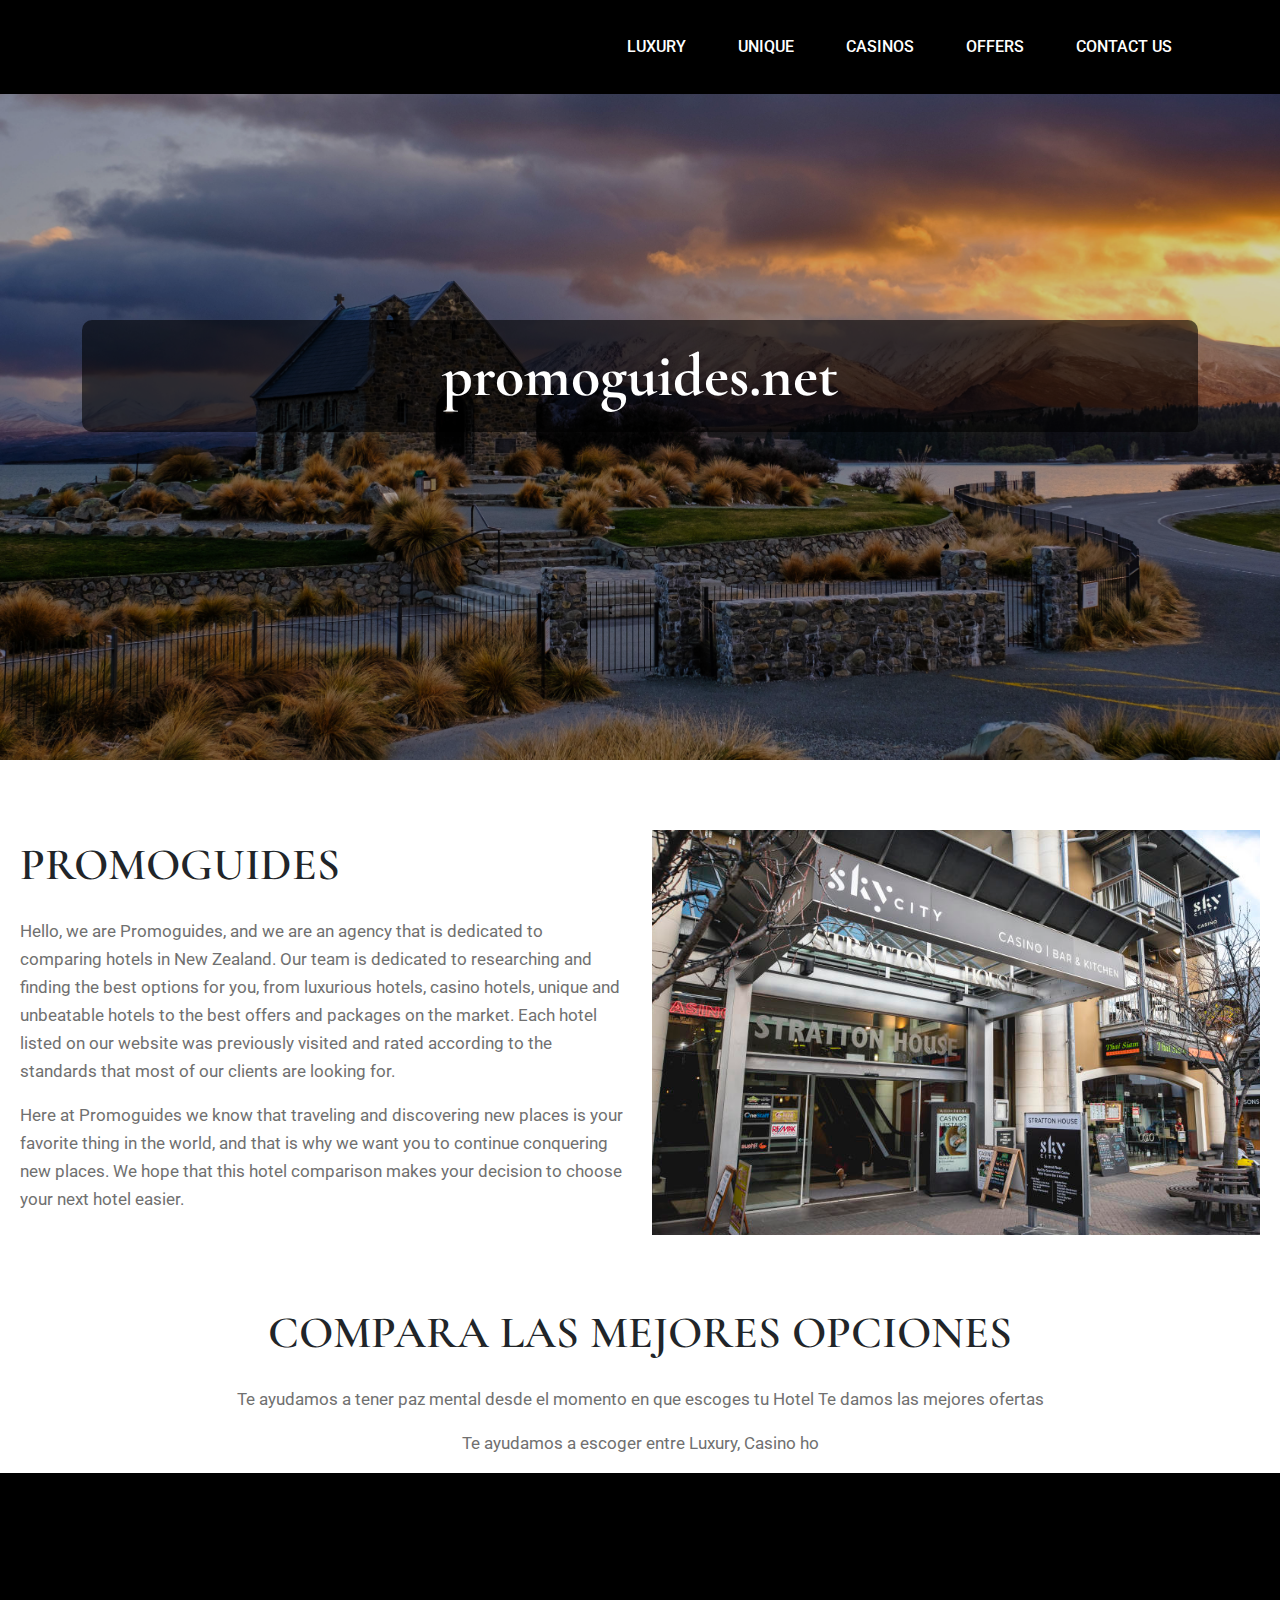
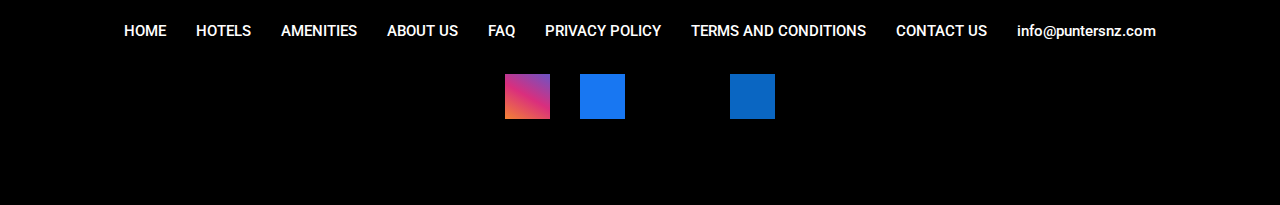
==== index.html @ cd205ebd "first commit" ====
<!DOCTYPE html>
<html lang="en">

<head>
  <meta charset="UTF-8">
  <meta name="viewport" content="width=device-width, initial-scale=1.0">
  <title>Home</title>
  <link rel="icon" type="image/x-icon" href="./assets/images/fav_icon.png">
  <link rel="stylesheet" href="./assets/css/bootstrap.min.css">
  <link rel="stylesheet" href="./assets/css/style.css">
  <link rel="stylesheet" href="./assets/css/responsive.css">
  <!-- cormo font -->
  <link rel="preconnect" href="https://fonts.googleapis.com">
  <link rel="preconnect" href="https://fonts.gstatic.com" crossorigin>
  <link
    href="https://fonts.googleapis.com/css2?family=Cormorant+Garamond:ital,wght@0,300;0,400;0,500;0,600;0,700;1,300;1,400;1,500;1,600;1,700&display=swap"
    rel="stylesheet">
  <!-- roboto -->
  <link rel="preconnect" href="https://fonts.googleapis.com">
  <link rel="preconnect" href="https://fonts.gstatic.com" crossorigin>
  <link
    href="https://fonts.googleapis.com/css2?family=Cormorant+Garamond:ital,wght@0,300;0,400;0,500;0,600;0,700;1,300;1,400;1,500;1,600;1,700&family=Roboto:ital,wght@0,100;0,300;0,400;0,500;0,700;0,900;1,100;1,300;1,400;1,500;1,700;1,900&display=swap"
    rel="stylesheet">

  <link rel="stylesheet" href="https://cdnjs.cloudflare.com/ajax/libs/font-awesome/6.5.2/css/all.min.css"
    integrity="sha512-SnH5WK+bZxgPHs44uWIX+LLJAJ9/2PkPKZ5QiAj6Ta86w+fsb2TkcmfRyVX3pBnMFcV7oQPJkl9QevSCWr3W6A=="
    crossorigin="anonymous" referrerpolicy="no-referrer" />
</head>

<body>


  <header>
    <nav class="navbar navbar-expand-lg">
      <div class="container">
        <a class="navbar-brand" href="index.html">
          <img src="./assets/images/logo.png" alt="" class="img-fluid">
        </a>
        <button class="navbar-toggler" type="button" data-bs-toggle="collapse" data-bs-target="#navbarSupportedContent"
          aria-controls="navbarSupportedContent" aria-expanded="false" aria-label="Toggle navigation">
          <span class="navbar-toggler-icon"></span>
        </button>
        <div class="collapse navbar-collapse" id="navbarSupportedContent">
          <ul class="navbar-nav ms-auto mb-2 mb-lg-0">
            <li class="nav-item first_li_a">
              <a class="nav-link active" aria-current="page" href="index.html">Home</a>
            </li>
            <li class="nav-item">
              <a class="nav-link" href="luxury.html">Luxury</a>
            </li>
            <li class="nav-item">
              <a class="nav-link" href="unique.html">Unique</a>
            </li>
            <li class="nav-item">
              <a class="nav-link" href="casino.html">Casinos</a>
            </li>
            <li class="nav-item">
              <a class="nav-link" href="offers.html">Offers</a>
            </li>
            <li class="nav-item">
              <a class="nav-link" href="contact.html">Contact Us</a>
            </li>

          </ul>

        </div>
      </div>
    </nav>
  </header>


  <div class="banner home_banner">
    <div class="container">
      <h1>promoguides.net</h1>
    </div>
  </div>


  <div class="lower_banner padding">
    <div class="container-fluid">
      <div class="row align-items-center">
        <div class="col-lg-6">
          <div class="left_side">
            <h2>promoguides</h2>
            <p>Hello, we are Promoguides, and we are an agency that is dedicated to comparing hotels in New
              Zealand. Our team is dedicated to researching and finding the best options for you, from luxurious
              hotels, casino hotels, unique and unbeatable hotels to the best offers and packages on the market.
              Each hotel listed on our website was previously visited and rated according to the standards that most

              of our clients are looking for.</p>
            <p>Here at Promoguides we know that traveling and discovering new places is your favorite thing in the
              world, and that is why we want you to continue conquering new places. We hope that this hotel

              comparison makes your decision to choose your next hotel easier.</p>
          </div>
        </div>
        <div class="col-lg-6">

          
          <div class="right_side">
            <img src="./assets/images/main_home_page_img.jpg" alt="" class="img-fluid">
          </div>
        </div>
      </div>


    </div>
  </div>


  <div class="full_text">
    <div class="container">
      <div class="row">
        <div class="col text-center">
          <h2>Compara las mejores opciones</h2>
          <p>Te ayudamos a tener paz mental desde el momento en que escoges tu Hotel

            Te damos las mejores ofertas</p>
          <p>Te ayudamos a escoger entre Luxury, Casino ho</p>
        </div>
      </div>
    </div>
  </div>


  <div class="footer padding">
    <div class="container">


      <div class="logo_footer">
        <div class="logo"><a href="index.html">
            <img src="./assets/images/logo.png" alt="">
          </a></div>
      </div>
      <div class="social_footer">
        <ul class="">
          <li><a href="index.html">home</a></li>
          <li>
            <a href="hotel.html">Hotels</a>
          </li>
          <li>
            <a href="amenities.html">Amenities</a>
          </li>
          <li>
            <a href="about.html">About Us</a>
          </li>
          <li>
            <a href="faq.html">Faq</a>
          </li>
          <li><a href="privacy.html">Privacy Policy</a></li>
          <li><a href="terms.html">Terms and conditions</a></li>
          <li><a href="contact.html">Contact us</a></li>
          <li><a href="mailto:info@puntersnz.com">info@puntersnz.com</a></li>
        </ul>
      </div>

      <div class="social_icon">
        <ul>
          <li><a href="#" class="one_icon">
              <i class="fa-brands fa-instagram"></i>
            </a></li>
          <li><a href="#" class="two_icon">
              <i class="fa-brands fa-facebook-f"></i>
            </a></li>
          <li><a href="#" class="three_icon">
              <i class="fa-brands fa-x-twitter"></i>
            </a></li>
          <li><a href="#" class="four_icon">
              <i class="fa-brands fa-linkedin-in"></i>
            </a></li>
        </ul>
      </div>
    </div>
  </div>
  <script src="./assets/js/bootstrap.bundle.min.js"></script>
  <script src="./assets/js/script.js"></script>
</body>

</html>
---- assets/css/style.css ----
header {
    padding: 15px 0;
    background: #000;
    position: fixed;
    width: 100%;
    z-index: 2;
}

body {
    font-family: "Roboto", sans-serif;
}

h1,
h2,
h3,
h4,
h5,
h6 {
    font-family: "Cormorant Garamond", serif;
}

h2 {
    font-size: 45px;
    line-height: 55px;
    text-transform: uppercase;
    margin-bottom: 25px;
    font-weight: 600;
}

a.navbar-brand {
    font-size: 25px;
    text-transform: uppercase;
    font-weight: 500;
    color: #fff;
}

.nav-link {
    font-weight: 500;
    color: #fff;
    text-transform: uppercase;
}

li.nav-item {
    margin: 0 18px;
}

.banner.home_banner {
    text-align: center;
    padding: 320px 0;
    background-image: url(../images/bg_home.jpg);
    background-size: cover;
    background-position: center;
    background-repeat: no-repeat;
    z-index: 0;
    position: relative;
}

.banner.home_banner::before {
    background: #0000002e;
    position: absolute;
    content: '';
    height: 100%;
    width: 100%;
    z-index: -1;
    top: 0;
    left: 0;
}

.lx_banner {
    background-image: url(../images/lx_bg.jfif) !important;
}

.amenties {
    background-image: url(../images/amenties_bg.jpg) !important;
}

.about_bg {
    background-image: url(../images/ab_bg\ \(1\).jpg) !important;
}

.about_bg {
    background-image: url(../images/ab_bg\ \(1\).jpg) !important;
}

.contact_us_bg {
    background-image: url(../images/contact_us.jpg) !important;
}

.faq_bg {
    background-image: url(../images/young-businesswoman-reading-application-form\ \(1\).jpg) !important;
}

.privacy_banner {
    background-image: url(../images/privacy-policy-bnr.jpg) !important;
}

.term_banner {
    background-image: url(../images/terms-banner.jpg) !important;
}


.banner h1 {
    font-size: 70px;
    color: #fff;
    font-weight: 700;
    background: #00000094;
    padding: 20px;
    border-radius: 10px;
}

.padding {
    padding: 70px 0;
}

p {
    font-size: 17px;
    line-height: 28px;
    color: #707070;
}

img {
    width: 100%;
}

.hotels_section .row {
    align-items: center;
    margin-bottom: 60px;
}

.hotels_section .row:nth-child(2) {
    flex-direction: row-reverse;
}

.hotels_section .row:nth-child(4) {
    flex-direction: row-reverse;
}

.hotels_section .row:nth-child(6) {
    flex-direction: row-reverse;
}

.hotel_img img {
    height: 600px;
    width: 100%;
    object-fit: cover;
    transition: 0.4s ease;
}

.hotel_img {
    overflow: hidden;
}

.hotel_img img:hover {

    transform: scale(1.2);
}

.hotel_detail h3 {
    font-size: 34px;
    font-weight: 500;
    margin-bottom: 10px;
    color: #000;
}

.bottom_btn a {
    color: #000;
    border: 1px solid #000;
    padding: 10px 30px;
    text-decoration: none;
    transition: all 0.4s;
}

.bottom_btn a:hover {
    background: #000;
    color: #FFF;
}

.bottom_btn {
    margin-top: 30px;
}

.amenities {
    box-shadow: rgba(100, 100, 111, 0.2) 0px 7px 29px 0px;
    text-align: center;
    height: 100%;
    padding: 30px 20px;
    transition: all 0.4s;
}

.amenities img {
    width: 100%;
    max-width: 90px;
    margin: 0 auto;
    display: block;
}

.amenities h3 {
    margin: 20px 0;
    color: #000;
}

.amenities:hover h3 {
    color: #FFf;
}

.amenities:hover {
    background: #000;
    color: #FFf;
}

.amenities:hover p {
    color: #FFf;
}


.about1img {
    height: 400px;
    object-fit: cover;
}

.about2img {
    height: 300px;
    margin-top: 40px;
    margin-left: -20px;
    object-fit: cover;
}

.about_us .left_side h3 {
    font-size: 45px;
    line-height: 55px;
    text-transform: uppercase;
    margin-bottom: 25px;
    font-weight: 600;
}

.about_card {
    box-shadow: rgba(100, 100, 111, 0.2) 0px 7px 29px 0px;
    text-align: center;
    height: 100%;
    padding: 40px 20px;
}

.about_card h3 {
    color: #000;
    margin-bottom: 20px;
}

.about_us_cards {
    background-image: url(../images/hotel_6.jpg);
    background-size: cover;
    background-position: center;
    background-repeat: no-repeat;
    position: relative;
    z-index: 0;
}

.about_us_cards::before {
    position: absolute;
    content: '';
    background-color: #000000bd;
    height: 100%;
    width: 100%;
    top: 0;
    left: 0;
    z-index: -1;
}

.about_card p {
    color: #fff;
}

.about_card {
    box-shadow: rgba(100, 100, 111, 0.2) 0px 7px 29px 0px;
    text-align: center;
    height: 100%;
    padding: 40px 20px;
    border: 1px solid #ffffff73;
    transition: all 0.5s;
}

.about_card:hover p {
    color: #000;
}

.common_input input {
    padding: 15px 10px;
    border-radius: 0;
}

.common_input label {
    font-size: 20px;
    text-transform: capitalize;
    margin-bottom: 10px;
    color: #707070;
}

.common_input {
    margin-bottom: 20px;
}

.common_btn_contact a {
    width: 200px;
    display: flex;
    justify-content: center;
    padding: 10px 10px;
    text-transform: capitalize;
    font-size: 20px;
    color: #707070;
    text-decoration: unset;
    background: #000;
    border: unset;
    color: #fff;
    transition: all 0.4s;
    border-radius: 0;
    border: 1px solid transparent;
}

.common_btn_contact a:hover {
    color: #000;
    border: 1px solid #000;
    background-color: #fff;
}

.accordion-button:not(.collapsed)::after {
    background-image: url(../images/minus.png);


}

.accordion-button::after {
    background-image: url(../images/plus.png);

}

button.accordion-button {
    font-size: 20px;
    font-weight: 600;
    color: #000;

}

.accordion-item:first-of-type>.accordion-header .accordion-button {
    font-size: 20px;
    font-weight: 600;
    color: #000;


}

.accordion-body {
    font-size: 17px;
    line-height: 28px;
    color: #707070;
}

.accordion-button:not(.collapsed) {
    background-color: unset;
}

.accordion-button:focus {
    box-shadow: unset;
}

.accordion-button:not(.collapsed) {
    color: #000;
    box-shadow: unset;
}

.priavcy_wrap h3 {
    color: #000;
    margin-bottom: 20px;
}

/* .privacy_bg {
    background-image: url(../images/young-businesswoman-reading-application-form\ \(1\).jpg);
    background-size: cover;
    background-position: center;
    background-repeat: no-repeat;
    position: relative;
    z-index: 0;
}
.privacy_bg::before{
    position: absolute;
    content: '';
    background-color: #0000009e;
    height: 100%;
    width: 100%;
    z-index: -1;
    top: 0;
    left: 0;
} */
/* .priavcy_wrap p {
    color: #fff;
}
.priavcy_wrap ul li {
    color: #fff;
}
.priavcy_wrap  h4 {
    color: #fff;
    margin: 10px 0;
}
.priavcy_wrap  li {
    color: #fff;
} */


.social_footer ul {
    display: flex;
    justify-content: center;
}

.social_footer ul li {
    margin: 0 15px;
    list-style: none;
    text-transform: capitalize;
    font-size: 17px;
    font-weight: 600;
}

.social_footer ul li a {
    text-decoration: none;
    display: inline-block;
    padding: 0;
    font-size: 15px;
    font-weight: 500;
    color: rgb(255, 255, 255);
    text-decoration: none;
    ;
    text-transform: uppercase;
    transition: all 0.4s;
}

.social_footer ul li a:hover {
    text-decoration: underline;
}

.footer {
    background: #000;
}


nav .logo a {
    color: #fff;
    text-decoration: none;
}

.logo_footer .logo a {
    color: #fff;
    text-decoration: none;
    font-size: 30px;
    letter-spacing: 1px;
}

.logo_footer .logo {
    margin-bottom: 30px;
    text-align: center;
}

.social_icon ul li {
    margin: 0 5px;
    list-style: none;
}

.social_icon ul li a {
    margin: 0 10px;
    list-style: none;
    background: transparent;
    padding: 10px;
    width: 45px;
    height: 45px;
    display: flex;
    align-items: center;
    justify-content: center;
    font-size: 20px;
    color: #fff;
    text-decoration: none;
    transition: all 0.4s;
}

.social_icon ul {
    display: flex;
    justify-content: center;
}

.social_icon ul li .one_icon {
    background: linear-gradient(30deg, #f38334, #da2e7d 50%, #6b54c6);
}

.social_icon ul li .two_icon {
    background: #1877f2 !important;

}

.social_icon ul li .three_icon {
    background: #000 !important;
}

.social_icon ul li .four_icon {
    background: #0a66c2 !important;
}

.social_icon {
    margin-top: 30px;
}

.common_btn:hover {
    background: #fff;
    color: #37003c;
}

.social_icon ul li a:hover {
    transform: scale(1.3);
}

.social_icon ul {

    padding-left: 0;
}

.social_footer ul {
    padding-left: 0;
}

.lower_banner .right_side img {
    width: 100%;
    object-fit: cover;
    margin-left: 40px;
    -webkit-transform: scale(1.5);
    transform: scale(1.5);
    -webkit-transition: .3s ease-in-out;
    transition: .3s ease-in-out;
}

.lower_banner .right_side {
    overflow: hidden;
}

.lower_banner .right_side img:hover {
    margin-left: 0;
}

.navbar-toggler,
.navbar-toggler:focus,
.navbar-toggler:active,
.navbar-toggler-icon:focus {
    outline: none;
    border: none;
    box-shadow: none;
}

a.navbar-brand img {
    max-width: 220px;
}

.logo_footer .logo a img {
    width: 220px;
}

.container-fluid {
    padding: 0 20px !important;
    max-width: 1920px !important;
}

.social_footer ul li:last-child a {
    text-transform: lowercase;
}
---- assets/css/responsive.css ----
@media screen and (max-width:1399px) {
    .banner h1 {
        font-size: 60px;
    }
}

@media screen and (max-width:1199px) {

    .social_footer ul li a {
        padding: 0;
    }

    .social_icon ul li {
        margin: 0px 5px;
    }

    .banner h1 {
        font-size: 50px;
    }

    .social_footer ul li a {
        font-size: 14px;
    }

    .social_footer ul li {
        margin: 0 10px;
    }
}


@media screen and (max-width:991px) {
    .social_footer ul {
        text-align: center;
        display: block;
    }

    .social_footer ul li {
        margin: 25px 20px;
    }

    .social_icon ul li a {
        margin: 0 10px;
        width: 40px;
        height: 40px;
        font-size: 18px;
    }

    .hotel_detail h2 {
        margin: 20px 0;
    }

    .about2img {
        display: none;
    }

    .about_us .left_side h3 {
        margin: 20px 0;
    }

    li.nav-item {
        margin: 0;
        margin-bottom: 15px;
    }

    li.nav-item.first_li_a {
        margin-top: 30px;
    }

}

@media screen and (max-width:767px) {
    .banner h1 {
        font-size: 30px;
    }

    h2 {
        font-size: 35px;
        line-height: 45px;
        margin-bottom: 15px;
    }

    .hotel_img img {
        height: 430px;
    }

    a.navbar-brand img {
        max-width: 200px;
    }

    .logo_footer .logo a img {
        width: 200px;
    }
}

@media screen and (max-width:575px) {
    .social_icon ul li {
        margin: 0;
    }

    .social_icon ul li a {
        margin: 0 10px;
        width: 40px;
        height: 40px;
        font-size: 18px;
    }

    .common_btn_contact a {
        width: 150px;
        padding: 6px 6px;
    }
}
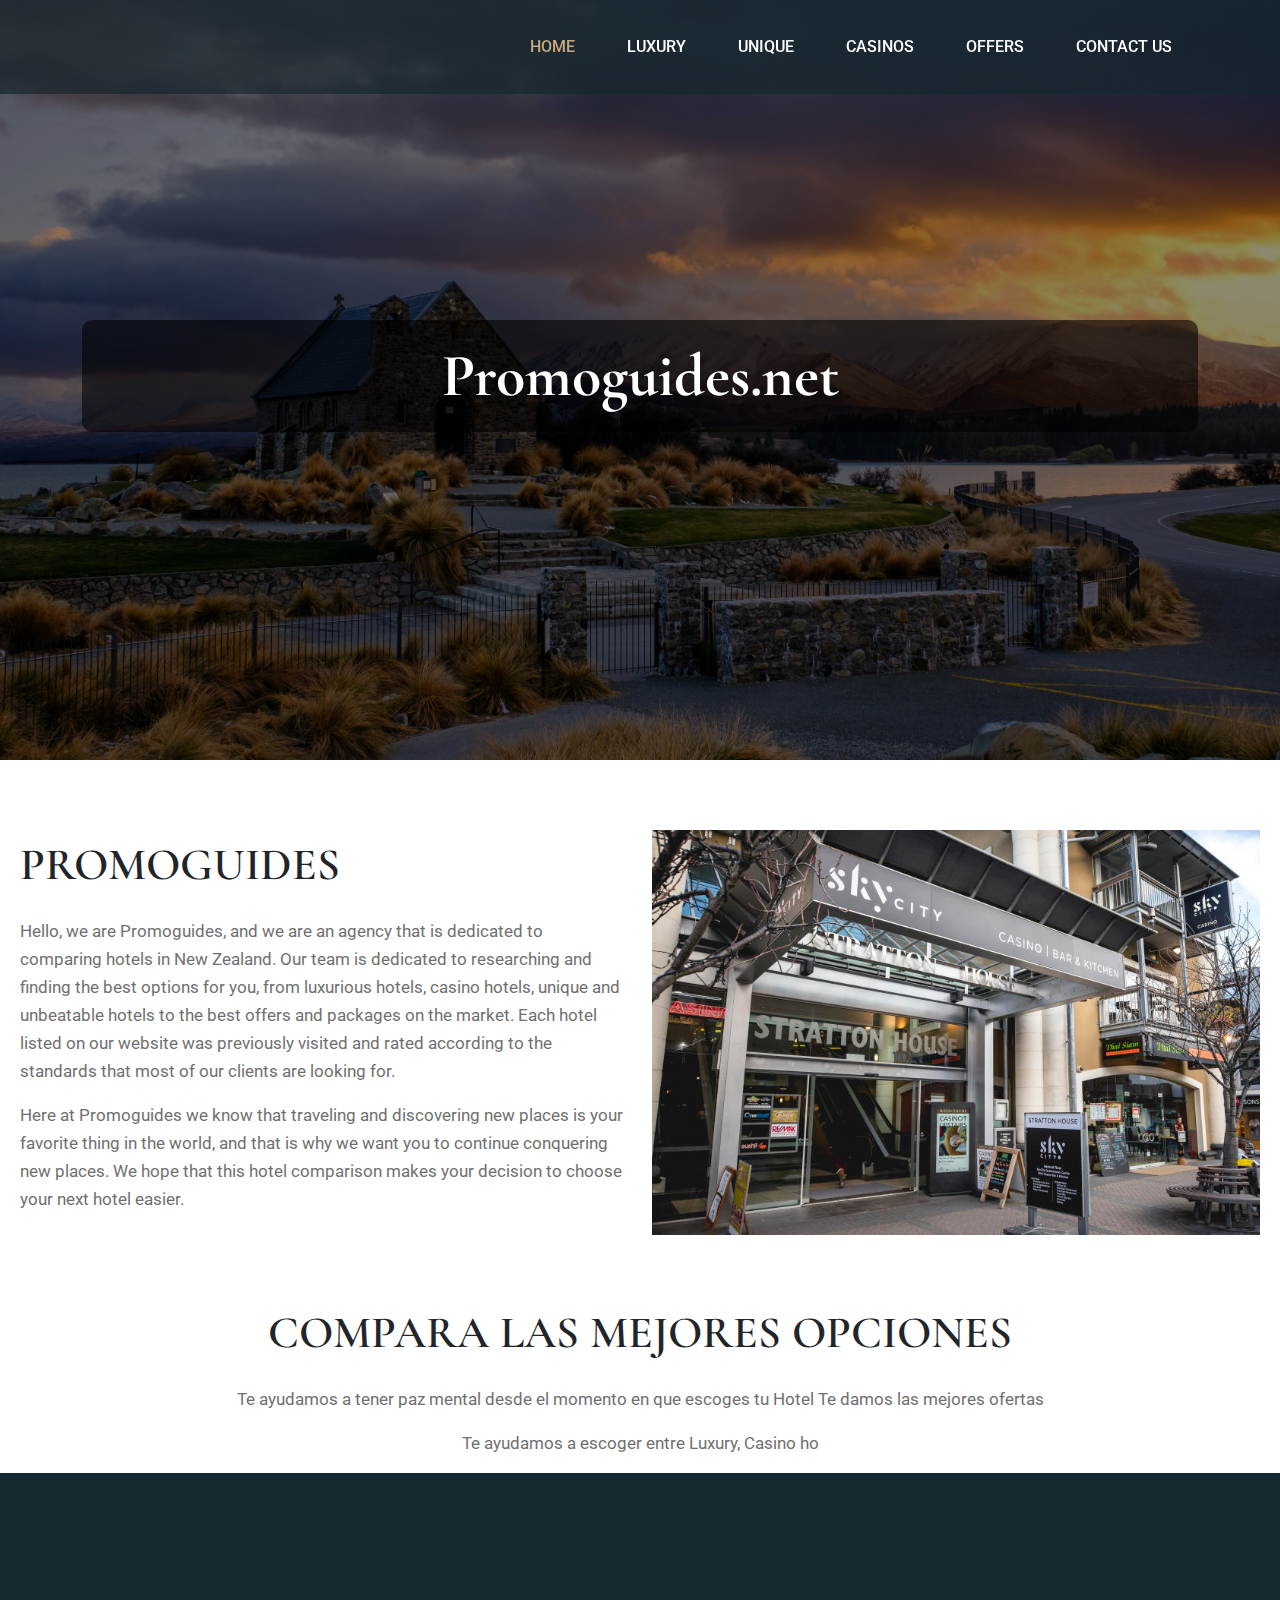
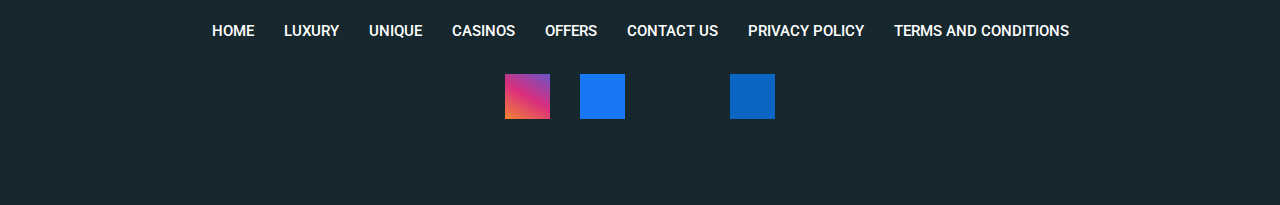
==== commit 09ece865: "updates" ====
--- a/index.html
+++ b/index.html
@@ -71,7 +71,7 @@
 
   <div class="banner home_banner">
     <div class="container">
-      <h1>promoguides.net</h1>
+      <h1>Promoguides.net</h1>
     </div>
   </div>
 
@@ -96,7 +96,7 @@
         </div>
         <div class="col-lg-6">
 
-          
+
           <div class="right_side">
             <img src="./assets/images/main_home_page_img.jpg" alt="" class="img-fluid">
           </div>
@@ -134,23 +134,24 @@
       </div>
       <div class="social_footer">
         <ul class="">
-          <li><a href="index.html">home</a></li>
+          <li><a href="index.html">Home</a></li>
           <li>
-            <a href="hotel.html">Hotels</a>
+            <a href="luxury.html">Luxury</a>
           </li>
           <li>
-            <a href="amenities.html">Amenities</a>
+            <a href="unique.html">Unique</a>
           </li>
           <li>
-            <a href="about.html">About Us</a>
+            <a href="casino.html">Casinos</a>
           </li>
           <li>
-            <a href="faq.html">Faq</a>
+            <a href="offers.html">Offers</a>
           </li>
+          <li><a href="contact.html">Contact us</a></li>
           <li><a href="privacy.html">Privacy Policy</a></li>
           <li><a href="terms.html">Terms and conditions</a></li>
-          <li><a href="contact.html">Contact us</a></li>
-          <li><a href="mailto:info@puntersnz.com">info@puntersnz.com</a></li>
+
+
         </ul>
       </div>
 
--- a/assets/css/style.css
+++ b/assets/css/style.css
@@ -1,6 +1,6 @@
 header {
     padding: 15px 0;
-    background: #000;
+    background: #16272db3;
     position: fixed;
     width: 100%;
     z-index: 2;
@@ -56,7 +56,7 @@
 }
 
 .banner.home_banner::before {
-    background: #0000002e;
+    background: #00000073;
     position: absolute;
     content: '';
     height: 100%;
@@ -67,23 +67,23 @@
 }
 
 .lx_banner {
-    background-image: url(../images/lx_bg.jfif) !important;
-}
-
-.amenties {
-    background-image: url(../images/amenties_bg.jpg) !important;
-}
-
-.about_bg {
-    background-image: url(../images/ab_bg\ \(1\).jpg) !important;
-}
-
-.about_bg {
-    background-image: url(../images/ab_bg\ \(1\).jpg) !important;
+    background-image: url(../images/lx_bg.jpg) !important;
+}
+
+.un_banner{
+    background-image: url(../images/un_new_bg.jpg) !important;
+}
+
+.cs_bg {
+    background-image: url(../images/cas_bg.jpg) !important;
+}
+
+.off_bg {
+    background-image: url(../images/of2.jpg) !important;
 }
 
 .contact_us_bg {
-    background-image: url(../images/contact_us.jpg) !important;
+    background-image: url(../images/contact_bg.jpg) !important;
 }
 
 .faq_bg {
@@ -91,11 +91,11 @@
 }
 
 .privacy_banner {
-    background-image: url(../images/privacy-policy-bnr.jpg) !important;
+    background-image: url(../images/privacy_bg.webp) !important;
 }
 
 .term_banner {
-    background-image: url(../images/terms-banner.jpg) !important;
+    background-image: url(../images/term-banner.jpg) !important;
 }
 
 
@@ -103,7 +103,7 @@
     font-size: 70px;
     color: #fff;
     font-weight: 700;
-    background: #00000094;
+    background: #0000008f;
     padding: 20px;
     border-radius: 10px;
 }
@@ -159,19 +159,19 @@
     font-size: 34px;
     font-weight: 500;
     margin-bottom: 10px;
-    color: #000;
+    color: #16272D;
 }
 
 .bottom_btn a {
-    color: #000;
-    border: 1px solid #000;
+    color: #16272D;
+    border: 1px solid #16272D;
     padding: 10px 30px;
     text-decoration: none;
     transition: all 0.4s;
 }
 
 .bottom_btn a:hover {
-    background: #000;
+    background: #16272D;
     color: #FFF;
 }
 
@@ -196,7 +196,7 @@
 
 .amenities h3 {
     margin: 20px 0;
-    color: #000;
+    color: #16272D;
 }
 
 .amenities:hover h3 {
@@ -204,7 +204,7 @@
 }
 
 .amenities:hover {
-    background: #000;
+    background: #16272D;
     color: #FFf;
 }
 
@@ -241,7 +241,7 @@
 }
 
 .about_card h3 {
-    color: #000;
+    color: #16272D;
     margin-bottom: 20px;
 }
 
@@ -257,7 +257,7 @@
 .about_us_cards::before {
     position: absolute;
     content: '';
-    background-color: #000000bd;
+    background-color:#16272D;
     height: 100%;
     width: 100%;
     top: 0;
@@ -279,7 +279,7 @@
 }
 
 .about_card:hover p {
-    color: #000;
+    color: #16272D;
 }
 
 .common_input input {
@@ -307,7 +307,7 @@
     font-size: 20px;
     color: #707070;
     text-decoration: unset;
-    background: #000;
+    background: #16272D;
     border: unset;
     color: #fff;
     transition: all 0.4s;
@@ -316,8 +316,8 @@
 }
 
 .common_btn_contact a:hover {
-    color: #000;
-    border: 1px solid #000;
+    color: #16272D;
+    border: 1px solid #16272D;
     background-color: #fff;
 }
 
@@ -335,14 +335,14 @@
 button.accordion-button {
     font-size: 20px;
     font-weight: 600;
-    color: #000;
+    color: #16272D;
 
 }
 
 .accordion-item:first-of-type>.accordion-header .accordion-button {
     font-size: 20px;
     font-weight: 600;
-    color: #000;
+    color: #16272D;
 
 
 }
@@ -362,46 +362,14 @@
 }
 
 .accordion-button:not(.collapsed) {
-    color: #000;
+    color: #16272D;
     box-shadow: unset;
 }
 
 .priavcy_wrap h3 {
-    color: #000;
+    color: #16272D;
     margin-bottom: 20px;
 }
-
-/* .privacy_bg {
-    background-image: url(../images/young-businesswoman-reading-application-form\ \(1\).jpg);
-    background-size: cover;
-    background-position: center;
-    background-repeat: no-repeat;
-    position: relative;
-    z-index: 0;
-}
-.privacy_bg::before{
-    position: absolute;
-    content: '';
-    background-color: #0000009e;
-    height: 100%;
-    width: 100%;
-    z-index: -1;
-    top: 0;
-    left: 0;
-} */
-/* .priavcy_wrap p {
-    color: #fff;
-}
-.priavcy_wrap ul li {
-    color: #fff;
-}
-.priavcy_wrap  h4 {
-    color: #fff;
-    margin: 10px 0;
-}
-.priavcy_wrap  li {
-    color: #fff;
-} */
 
 
 .social_footer ul {
@@ -435,7 +403,7 @@
 }
 
 .footer {
-    background: #000;
+    background: #16272D;
 }
 
 
@@ -492,7 +460,7 @@
 }
 
 .social_icon ul li .three_icon {
-    background: #000 !important;
+    background: #16272D !important;
 }
 
 .social_icon ul li .four_icon {
@@ -561,6 +529,9 @@
     max-width: 1920px !important;
 }
 
-.social_footer ul li:last-child a {
-    text-transform: lowercase;
+.navbar-nav .nav-link.active, .navbar-nav .nav-link.show {
+    color: #C7A97F;
+}
+.nav-link:focus, .nav-link:hover {
+    color: #C7A97F;
 }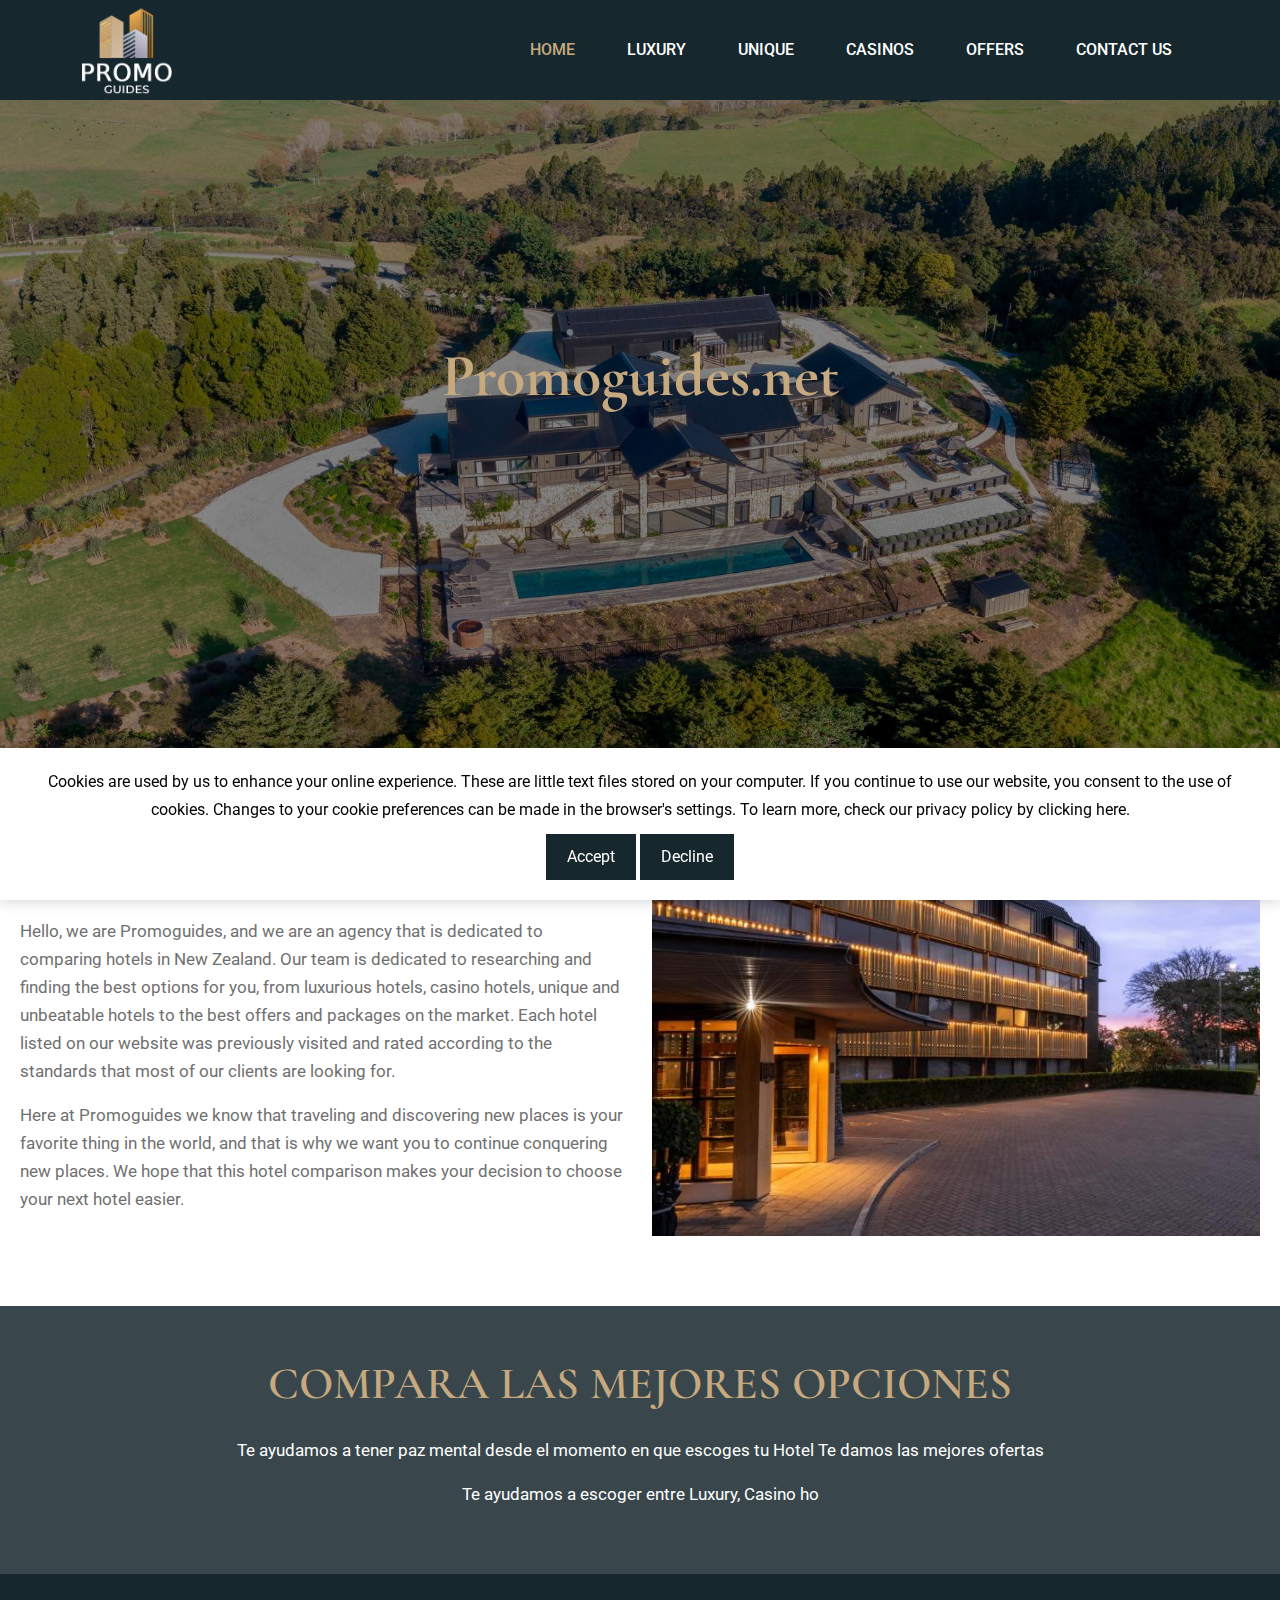
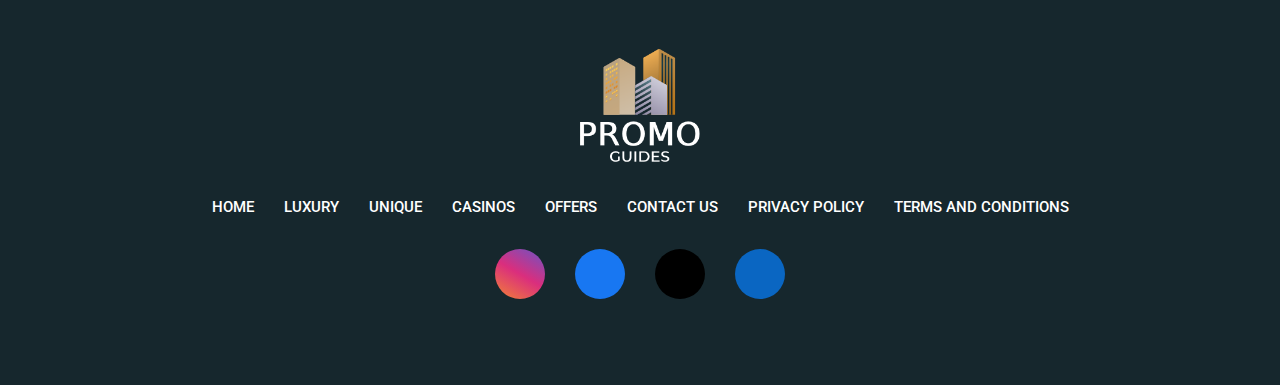
==== commit cfa1dfa7: "fix" ====
--- a/index.html
+++ b/index.html
@@ -19,12 +19,50 @@
   <link rel="preconnect" href="https://fonts.googleapis.com">
   <link rel="preconnect" href="https://fonts.gstatic.com" crossorigin>
   <link
-    href="https://fonts.googleapis.com/css2?family=Cormorant+Garamond:ital,wght@0,300;0,400;0,500;0,600;0,700;1,300;1,400;1,500;1,600;1,700&family=Roboto:ital,wght@0,100;0,300;0,400;0,500;0,700;0,900;1,100;1,300;1,400;1,500;1,700;1,900&display=swap"
-    rel="stylesheet">
-
-  <link rel="stylesheet" href="https://cdnjs.cloudflare.com/ajax/libs/font-awesome/6.5.2/css/all.min.css"
-    integrity="sha512-SnH5WK+bZxgPHs44uWIX+LLJAJ9/2PkPKZ5QiAj6Ta86w+fsb2TkcmfRyVX3pBnMFcV7oQPJkl9QevSCWr3W6A=="
-    crossorigin="anonymous" referrerpolicy="no-referrer" />
+    href="https://fonts.googleapis.com/css2?family=Cormorant+Garamond:ital,wght@0,300;0,400;0,500;0,600;0,700;1,300;1,400;1,500;1,600;1,700&family=Roboto:ital,wght@0,100;0,300;0,400;0,500;0,700;0,900;1,100;1,300;1,400;1,500;1,700;1,900&display=swap" rel="stylesheet">
+
+  <link rel="stylesheet" href="https://cdnjs.cloudflare.com/ajax/libs/font-awesome/6.5.2/css/all.min.css" integrity="sha512-SnH5WK+bZxgPHs44uWIX+LLJAJ9/2PkPKZ5QiAj6Ta86w+fsb2TkcmfRyVX3pBnMFcV7oQPJkl9QevSCWr3W6A==" crossorigin="anonymous" referrerpolicy="no-referrer" />
+
+  <style>
+    /* cookies css star here */
+    #cookies-popup {
+      position: fixed;
+      bottom: 0;
+      left: 0;
+      width: 100%;
+      background-color: #fff;
+      color: #fff;
+      padding: 20px 20px;
+      text-align: center;
+      box-shadow: rgb(0 0 0 / 20%) 0px 0px 15px;
+      /* display: none;*/
+    }
+    #cookies-popup p {
+      margin: 0;
+      color: #000;
+      font-size: 1rem;
+      font-weight: 400;
+    }
+    #cookies-popup button {
+      background-color: #16272d;
+      color: #fff;
+      border: none;
+      padding: 10px 20px;
+      cursor: pointer;
+      margin-top: 10px;
+      border-radius: 0px;
+      border: 1px solid #16272d;
+      font-size: 1rem;
+    }
+    #accept-cookies:hover, #refuse-cookies:hover {
+      background: transparent;
+      border-color: #16272d;
+      color: #16272d;
+      /* border-color: #3486a1; */
+    }
+    /* cookies css end here */
+  </style>
+
 </head>
 
 <body>
@@ -98,7 +136,7 @@
 
 
           <div class="right_side">
-            <img src="./assets/images/main_home_page_img.jpg" alt="" class="img-fluid">
+            <img src="./assets/images/of2.jpg" alt="" class="img-fluid">
           </div>
         </div>
       </div>
@@ -122,7 +160,18 @@
     </div>
   </div>
 
-
+    <!-- cookies section start here -->
+    <div id="cookies-popup">
+      <p>
+        Cookies are used by us to enhance your online experience. These are little text files stored on your
+        computer. If you continue to use our website, you consent to the use of cookies. Changes to your
+        cookie preferences can be made in the browser's settings. To learn more, check our privacy policy by
+        clicking here.
+      </p>
+      <button id="accept-cookies">Accept</button>
+      <button id="refuse-cookies">Decline</button>
+    </div>
+    <!-- cookies section end here -->
   <div class="footer padding">
     <div class="container">
 
@@ -175,6 +224,25 @@
   </div>
   <script src="./assets/js/bootstrap.bundle.min.js"></script>
   <script src="./assets/js/script.js"></script>
+  <script>
+    document.addEventListener("DOMContentLoaded", function () {
+       var acceptCookiesBtn = document.getElementById("accept-cookies");
+       var refuseCookiesBtn = document.getElementById("refuse-cookies");
+       var cookiesPopup = document.getElementById("cookies-popup");
+
+       acceptCookiesBtn.addEventListener("click", function () {
+           cookiesPopup.style.display = "none";
+           // You can add code here to set a cookie to remember the user's choice
+           document.cookie = "cookiesAccepted=true; max-age=" + 60*60*24*365 + "; path=/"; // 1 year
+       });
+
+       refuseCookiesBtn.addEventListener("click", function () {
+           cookiesPopup.style.display = "none";
+           // You can add code here to set a cookie to remember the user's choice
+           document.cookie = "cookiesAccepted=false; max-age=" + 60*60*24*365 + "; path=/"; // 1 year
+       });
+   });
+</script>
 </body>
 
 </html>--- a/assets/css/style.css
+++ b/assets/css/style.css
@@ -1,9 +1,12 @@
 header {
-    padding: 15px 0;
-    background: #16272db3;
+    padding: 0px 0;
+    background: #16272d;
     position: fixed;
     width: 100%;
     z-index: 2;
+}
+nav.navbar.navbar-expand-lg {
+    padding: 0;
 }
 
 body {
@@ -47,14 +50,14 @@
 .banner.home_banner {
     text-align: center;
     padding: 320px 0;
-    background-image: url(../images/bg_home.jpg);
+    background-image: url(../images/heroBanner.jpg);
     background-size: cover;
     background-position: center;
     background-repeat: no-repeat;
     z-index: 0;
     position: relative;
 }
-
+/* dgfdsa */
 .banner.home_banner::before {
     background: #00000073;
     position: absolute;
@@ -67,7 +70,7 @@
 }
 
 .lx_banner {
-    background-image: url(../images/lx_bg.jpg) !important;
+    background-image: url(../images/luxury-banner.webp) !important;
 }
 
 .un_banner{
@@ -101,9 +104,9 @@
 
 .banner h1 {
     font-size: 70px;
-    color: #fff;
+    color: #c7a97f;
     font-weight: 700;
-    background: #0000008f;
+    background: unset;
     padding: 20px;
     border-radius: 10px;
 }
@@ -434,8 +437,8 @@
     list-style: none;
     background: transparent;
     padding: 10px;
-    width: 45px;
-    height: 45px;
+    width: 50px;
+    height: 50px;
     display: flex;
     align-items: center;
     justify-content: center;
@@ -443,6 +446,7 @@
     color: #fff;
     text-decoration: none;
     transition: all 0.4s;
+    border-radius: 50%;
 }
 
 .social_icon ul {
@@ -460,7 +464,7 @@
 }
 
 .social_icon ul li .three_icon {
-    background: #16272D !important;
+    background: #000 !important;
 }
 
 .social_icon ul li .four_icon {
@@ -477,7 +481,7 @@
 }
 
 .social_icon ul li a:hover {
-    transform: scale(1.3);
+    transform: scale(1.2);
 }
 
 .social_icon ul {
@@ -517,11 +521,11 @@
 }
 
 a.navbar-brand img {
-    max-width: 220px;
+    max-width: 90px;
 }
 
 .logo_footer .logo a img {
-    width: 220px;
+    width: 120px;
 }
 
 .container-fluid {
@@ -534,4 +538,33 @@
 }
 .nav-link:focus, .nav-link:hover {
     color: #C7A97F;
-}+}
+
+.full_text {
+    background: #16272dd9;
+    padding: 50px 0;
+   
+}
+.full_text p{
+    color: #fff;
+}
+.full_text h2 {
+    color: #c7a97f;
+} 
+.navbar-toggler-icon {
+    filter: invert(1);
+}
+.contact_us_text {
+    padding-bottom: 60px;
+}
+
+
+
+
+
+
+
+
+
+
+
--- a/assets/css/responsive.css
+++ b/assets/css/responsive.css
@@ -65,6 +65,12 @@
     li.nav-item.first_li_a {
         margin-top: 30px;
     }
+    .lower_banner .row {
+        flex-direction: column-reverse;
+    }
+    .lower_banner .right_side {
+        margin-bottom: 30px;
+    }
 
 }
 
@@ -84,11 +90,11 @@
     }
 
     a.navbar-brand img {
-        max-width: 200px;
+        max-width: 80px;
     }
 
     .logo_footer .logo a img {
-        width: 200px;
+        width: 120px;
     }
 }
 
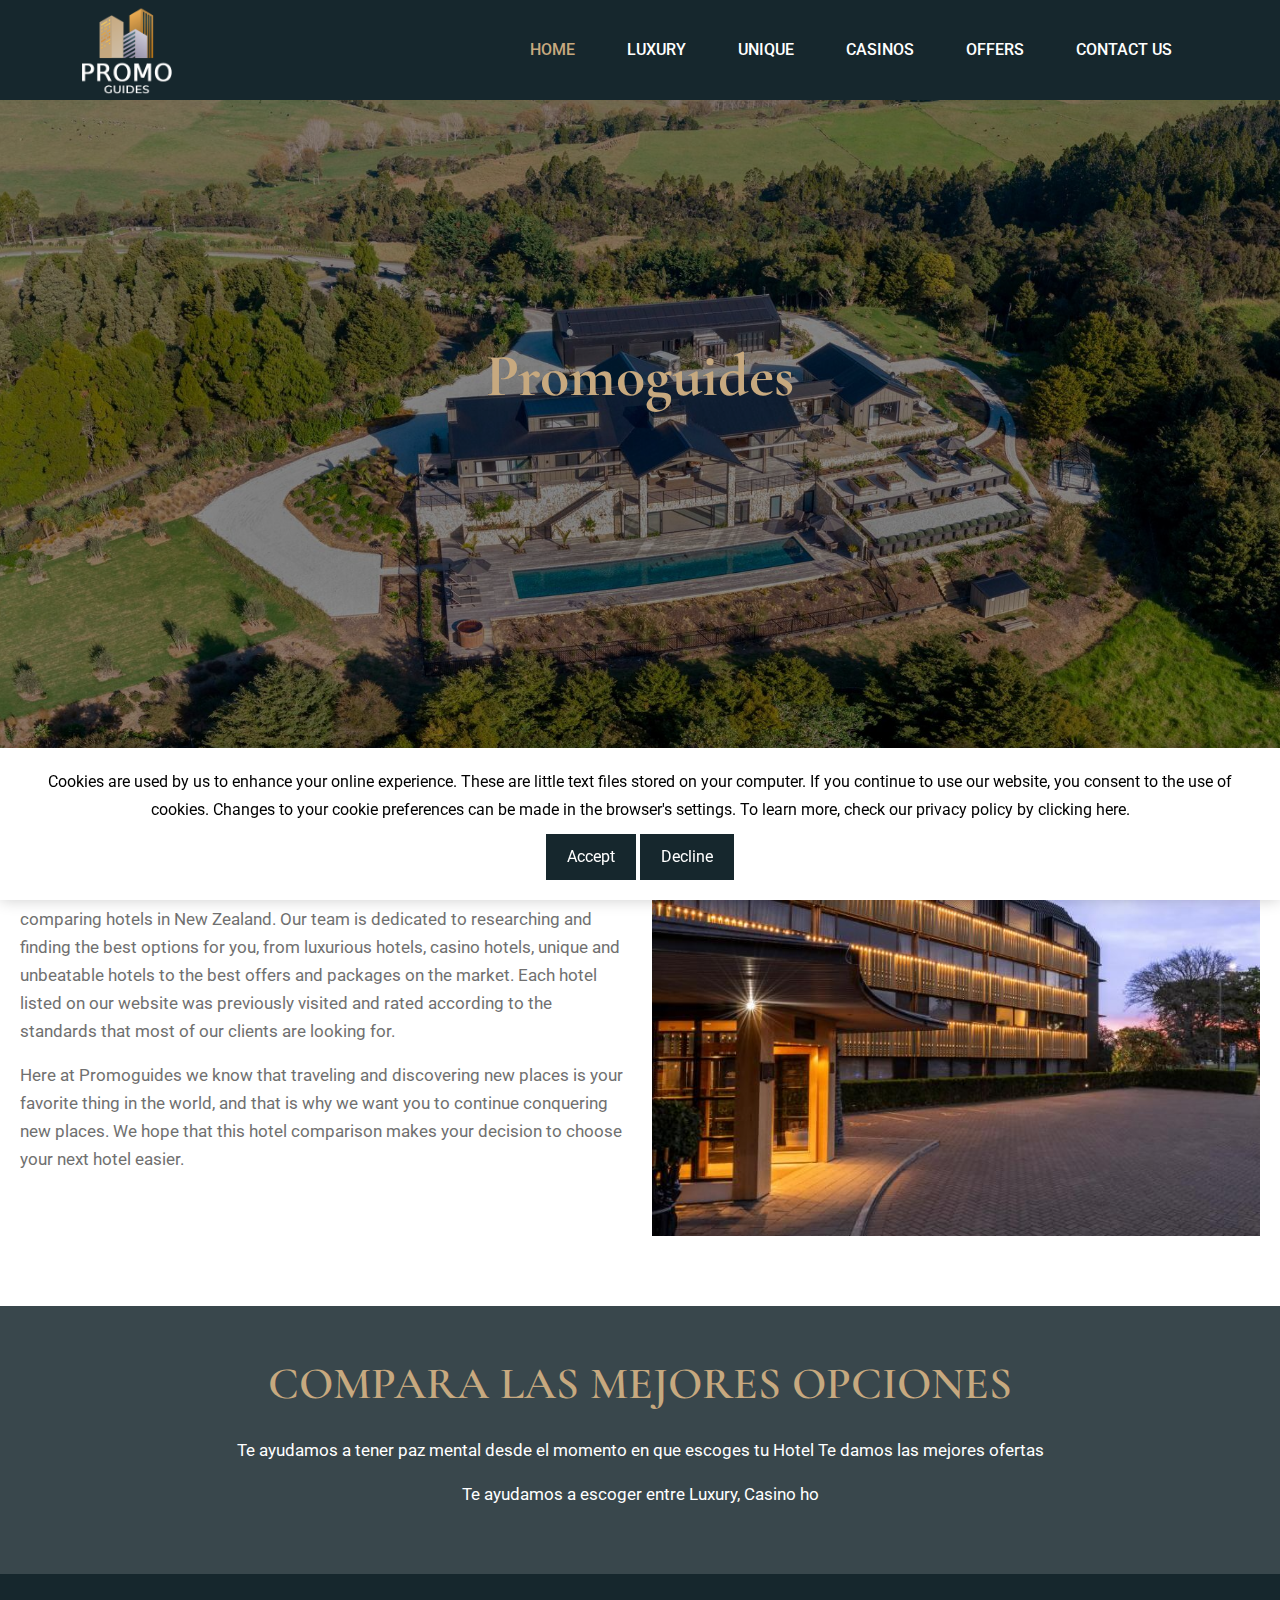
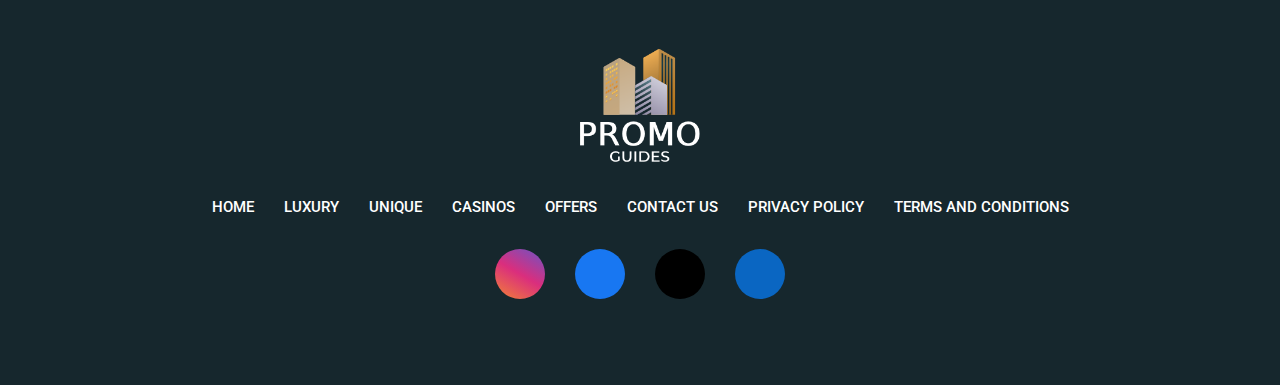
==== commit fec291bd: "update" ====
--- a/index.html
+++ b/index.html
@@ -109,7 +109,7 @@
 
   <div class="banner home_banner">
     <div class="container">
-      <h1>Promoguides.net</h1>
+      <h1>Promoguides</h1>
     </div>
   </div>
 
@@ -119,7 +119,7 @@
       <div class="row align-items-center">
         <div class="col-lg-6">
           <div class="left_side">
-            <h2>promoguides</h2>
+            <!-- <h2>promoguides</h2> -->
             <p>Hello, we are Promoguides, and we are an agency that is dedicated to comparing hotels in New
               Zealand. Our team is dedicated to researching and finding the best options for you, from luxurious
               hotels, casino hotels, unique and unbeatable hotels to the best offers and packages on the market.
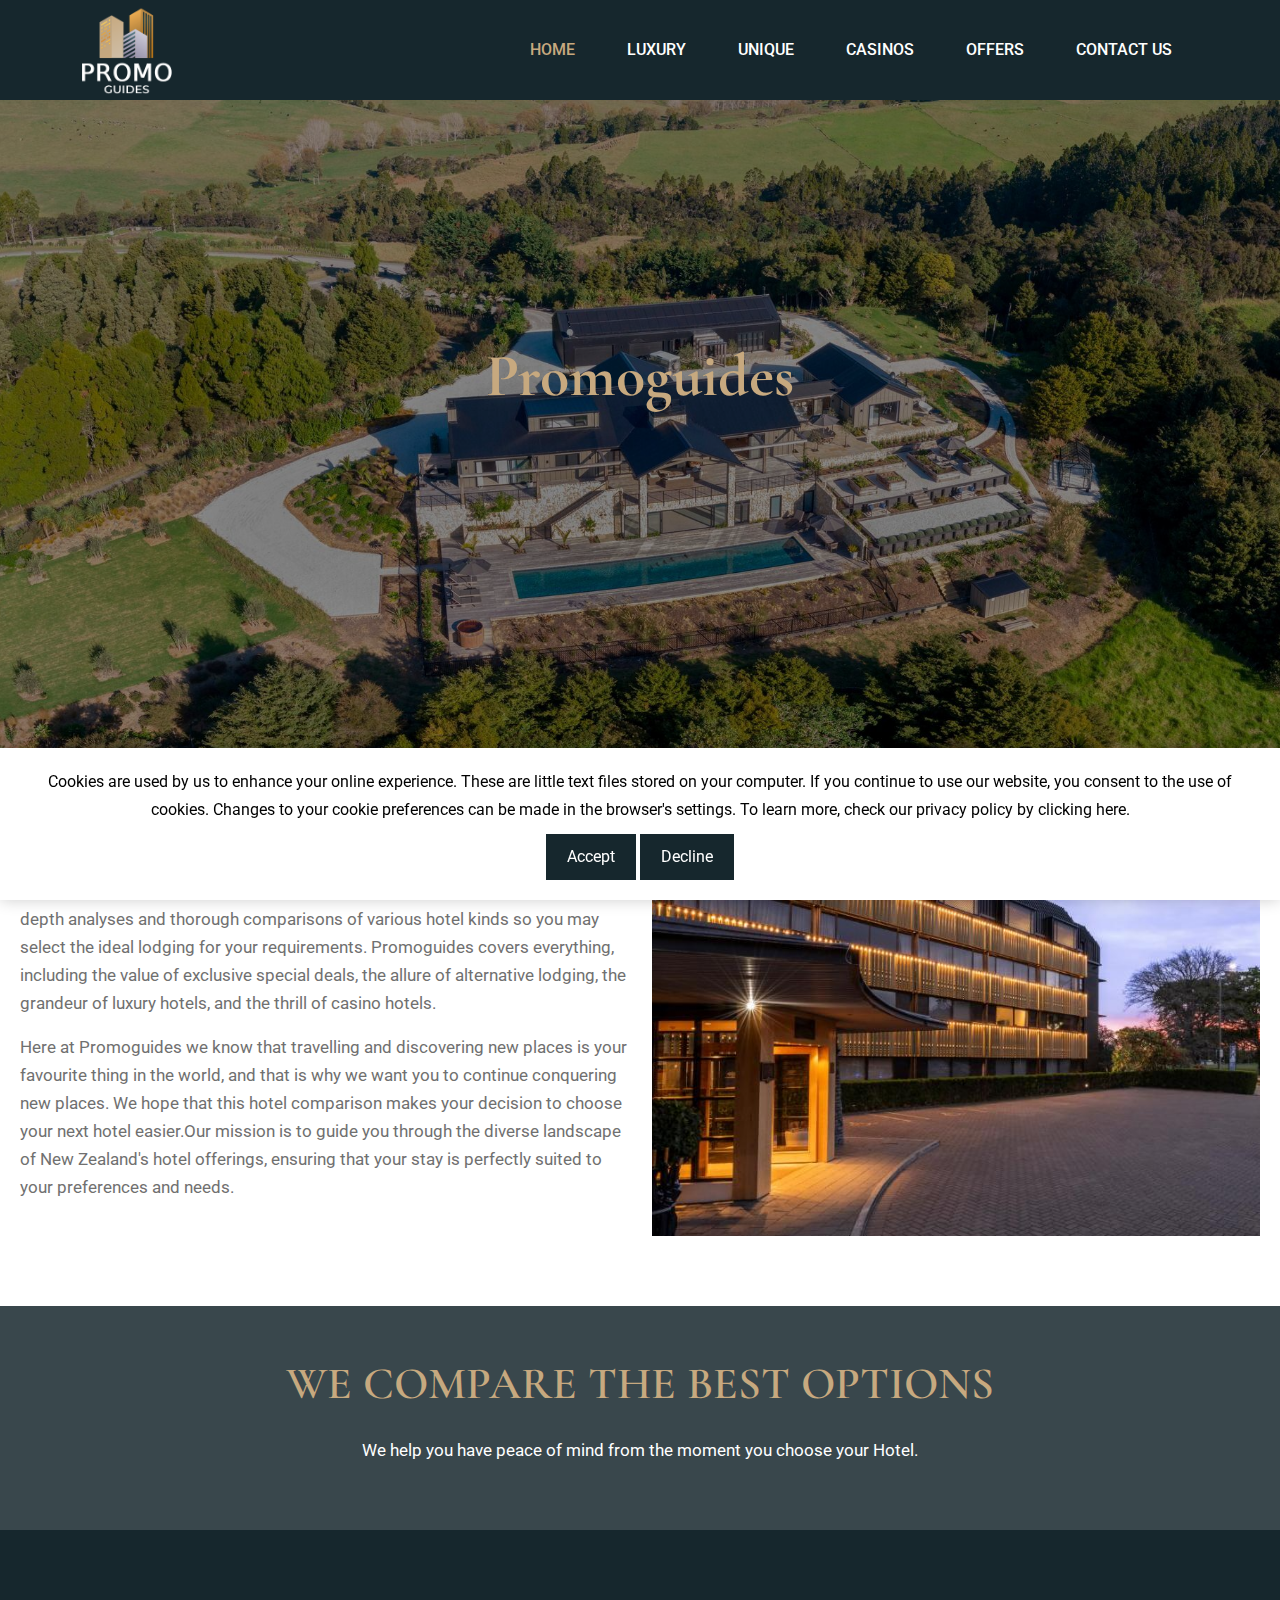
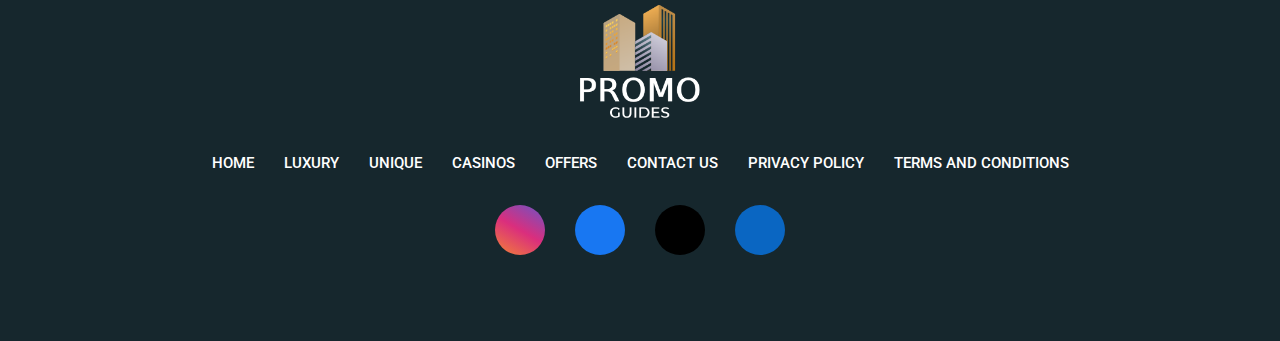
==== commit cb185a71: "fix" ====
--- a/index.html
+++ b/index.html
@@ -120,16 +120,16 @@
         <div class="col-lg-6">
           <div class="left_side">
             <!-- <h2>promoguides</h2> -->
-            <p>Hello, we are Promoguides, and we are an agency that is dedicated to comparing hotels in New
-              Zealand. Our team is dedicated to researching and finding the best options for you, from luxurious
-              hotels, casino hotels, unique and unbeatable hotels to the best offers and packages on the market.
-              Each hotel listed on our website was previously visited and rated according to the standards that most
-
-              of our clients are looking for.</p>
-            <p>Here at Promoguides we know that traveling and discovering new places is your favorite thing in the
+            <p>Enter the world of Promoguides, your go-to source for learning about and contrasting New Zealand's
+              best hotels. Our website is committed to provide in-depth analyses and thorough comparisons of
+              various hotel kinds so you may select the ideal lodging for your requirements. Promoguides covers
+              everything, including the value of exclusive special deals, the allure of alternative lodging, the
+              grandeur of luxury hotels, and the thrill of casino hotels.</p>
+            <p>Here at Promoguides we know that travelling and discovering new places is your favourite thing in the
               world, and that is why we want you to continue conquering new places. We hope that this hotel
-
-              comparison makes your decision to choose your next hotel easier.</p>
+              comparison makes your decision to choose your next hotel easier.Our mission is to guide you through
+              the diverse landscape of New Zealand's hotel offerings, ensuring that your stay is perfectly suited to
+              your preferences and needs.</p>
           </div>
         </div>
         <div class="col-lg-6">
@@ -150,11 +150,9 @@
     <div class="container">
       <div class="row">
         <div class="col text-center">
-          <h2>Compara las mejores opciones</h2>
-          <p>Te ayudamos a tener paz mental desde el momento en que escoges tu Hotel
-
-            Te damos las mejores ofertas</p>
-          <p>Te ayudamos a escoger entre Luxury, Casino ho</p>
+          <h2>WE COMPARE THE BEST OPTIONS</h2>
+          <p>We help you have peace of mind from the moment you choose your Hotel.</p>
+
         </div>
       </div>
     </div>
